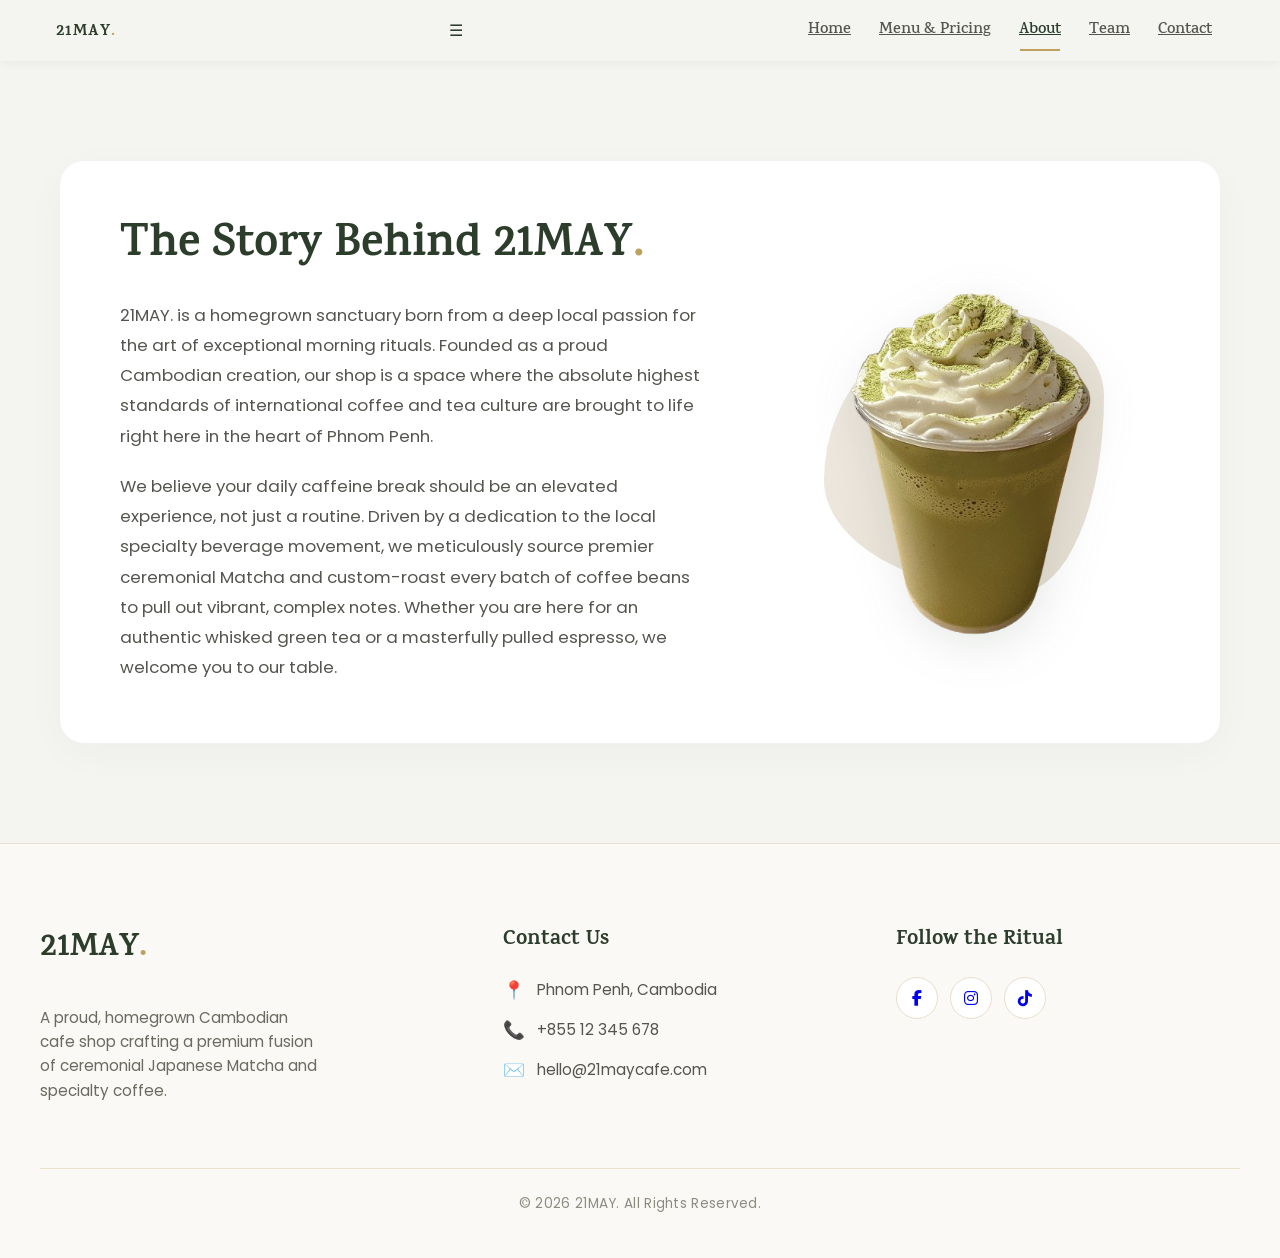
==== about.html @ 0ec9f31c "change-to-page" ====
<!doctype html>
<html lang="en">
  <head>
    <title>21MAY. | About Us</title>
    <meta charset="UTF-8" />
    <meta name="viewport" content="width=device-width, initial-scale=1" />
    <link
      rel="icon"
      type="image/x-icon"
      href="./images/favicon/21MAY._Logo.png"
    />
    <link
      rel="stylesheet"
      href="https://cdnjs.cloudflare.com/ajax/libs/font-awesome/6.4.2/css/all.min.css"
    />
    <link rel="stylesheet" href="https://www.w3schools.com/w3css/5/w3.css" />
    <link
      rel="stylesheet"
      href="https://fonts.googleapis.com/css?family=Karma"
    />
    <link rel="stylesheet" href="./css/style.css" />
  </head>
  <body class="creamy">
    <nav
      class="w3-sidebar w3-bar-block w3-card w3-top w3-xlarge w3-animate-left w3-hide-medium w3-hide-large custom-sidebar"
      id="mySidebar"
    >
      <a
        href="javascript:void(0)"
        onclick="w3_close()"
        class="w3-bar-item w3-button sidebar-close-btn"
        >Close &times;</a
      >
      <a
        href="index.html"
        onclick="w3_close()"
        class="w3-bar-item w3-button sidebar-link"
        >Home</a
      >
      <a
        href="menuPricing.html"
        onclick="w3_close()"
        class="w3-bar-item w3-button sidebar-link"
        >Menu & Pricing</a
      >
      <a
        href="about.html"
        onclick="w3_close()"
        class="w3-bar-item w3-button sidebar-link"
        >About</a
      >
      <a
        href="team.html"
        onclick="w3_close()"
        class="w3-bar-item w3-button sidebar-link"
        >Team</a
      >
      <a
        href="contact.html"
        onclick="w3_close()"
        class="w3-bar-item w3-button sidebar-link"
        >Contact</a
      >
    </nav>

    <div class="w3-top main-navbar">
      <div class="w3-xlarge navbar-container">
        <div class="logo-wrapper">
          <a href="index.html" class="logo-text"
            >21MAY<span class="logo-dot">.</span></a
          >
        </div>
        <div
          class="w3-button w3-hide-medium w3-hide-large nav-mobile-toggle"
          onclick="w3_open()"
        >
          ☰
        </div>
        <div class="w3-hide-small nav-links-container">
          <a
            href="index.html"
            class="w3-bar-item w3-button w3-medium custom-nav-link"
            >Home</a
          >
          <a
            href="menuPricing.html"
            class="w3-bar-item w3-button w3-medium custom-nav-link"
            >Menu & Pricing</a
          >
          <a
            href="about.html"
            class="w3-bar-item w3-button w3-medium custom-nav-link active-nav"
            >About</a
          >
          <a
            href="team.html"
            class="w3-bar-item w3-button w3-medium custom-nav-link"
            >Team</a
          >
          <a
            href="contact.html"
            class="w3-bar-item w3-button w3-medium custom-nav-link"
            >Contact</a
          >
        </div>
      </div>
    </div>

    <main>
      <section class="about-section">
        <div class="about-container">
          <div class="about-content">
            <h2 class="about-title">
              The Story Behind 21MAY<span class="text-accent">.</span>
            </h2>
            <p class="about-description">
              21MAY. is a homegrown sanctuary born from a deep local passion for
              the art of exceptional morning rituals. Founded as a proud
              Cambodian creation, our shop is a space where the absolute highest
              standards of international coffee and tea culture are brought to
              life right here in the heart of Phnom Penh.
            </p>
            <p class="about-description">
              We believe your daily caffeine break should be an elevated
              experience, not just a routine. Driven by a dedication to the
              local specialty beverage movement, we meticulously source premier
              ceremonial Matcha and custom-roast every batch of coffee beans to
              pull out vibrant, complex notes. Whether you are here for an
              authentic whisked green tea or a masterfully pulled espresso, we
              welcome you to our table.
            </p>
          </div>
          <div class="about-image-wrapper">
            <div class="about-img-container">
              <div class="about-img-backdrop"></div>
              <img
                src="./images/matcha/bgRemove/Matcha-Frappe-removebg-preview.png"
                alt="Signature Craft Strawberry Matcha Drink"
                class="about-item-img"
              />
            </div>
          </div>
        </div>
      </section>
    </main>

    <footer class="site-footer">
      <div class="footer-container">
        <div class="footer-column brand-info">
          <a href="index.html" class="footer-logo"
            >21MAY<span class="logo-dot">.</span></a
          >
          <p class="footer-tagline">
            A proud, homegrown Cambodian cafe shop crafting a premium fusion of
            ceremonial Japanese Matcha and specialty coffee.
          </p>
        </div>
        <div class="footer-column contact-details">
          <h4 class="footer-heading">Contact Us</h4>
          <ul class="footer-links-list">
            <li>
              <span class="contact-icon">📍</span
              ><span class="contact-text">Phnom Penh, Cambodia</span>
            </li>
            <li>
              <span class="contact-icon">📞</span
              ><a href="tel:+85512345678" class="contact-link"
                >+855 12 345 678</a
              >
            </li>
            <li>
              <span class="contact-icon">✉️</span
              ><a href="mailto:hello@21maycafe.com" class="contact-link"
                >hello@21maycafe.com</a
              >
            </li>
          </ul>
        </div>
        <div class="footer-column social-connect">
          <h4 class="footer-heading">Follow the Ritual</h4>
          <div class="social-icons-grid">
            <a href="#" class="social-btn"
              ><i class="fa-brands fa-facebook-f"></i
            ></a>
            <a href="#" class="social-btn"
              ><i class="fa-brands fa-instagram"></i
            ></a>
            <a href="#" class="social-btn"
              ><i class="fa-brands fa-tiktok"></i
            ></a>
          </div>
        </div>
      </div>
      <hr class="footer-divider" />
      <div class="footer-bottom">
        <p class="copyright-text">&copy; 2026 21MAY. All Rights Reserved.</p>
      </div>
    </footer>

    <script>
      function w3_open() {
        document.getElementById("mySidebar").style.display = "block";
      }
      function w3_close() {
        document.getElementById("mySidebar").style.display = "none";
      }
    </script>
  </body>
</html>
---- css/style.css ----
@import url("https://fonts.googleapis.com/css2?family=Koulen&family=Poppins:ital,wght=0,100;0,200;0,300;0,400;0,500;0,600;0,700;0,800;0,900;1,100;1,200;1,300;1,400;1,500;1,600;1,700;1,800;1,900&display=swap");
@import url("./section/navbar.css");
@import url("./section/sidebar.css");
@import url("./section/hero.css");
@import url("./section/menuPricing.css");
@import url("./section/about.css");
@import url("./section/team.css");
@import url("./section/footer.css");

/* Global Smooth Reset */
* {
  box-sizing: border-box;
  scroll-behavior: smooth;
}

body,
h1,
h2,
h3,
h4,
h5,
h6 {
  font-family: "Poppins", sans-serif;
  margin: 0;
  padding: 0;
}

.creamy {
  background-color: #f4f4f0;
}

/* Set standard top buffer context for fixed-navbar targets */
section {
  scroll-margin-top: 70px;
}
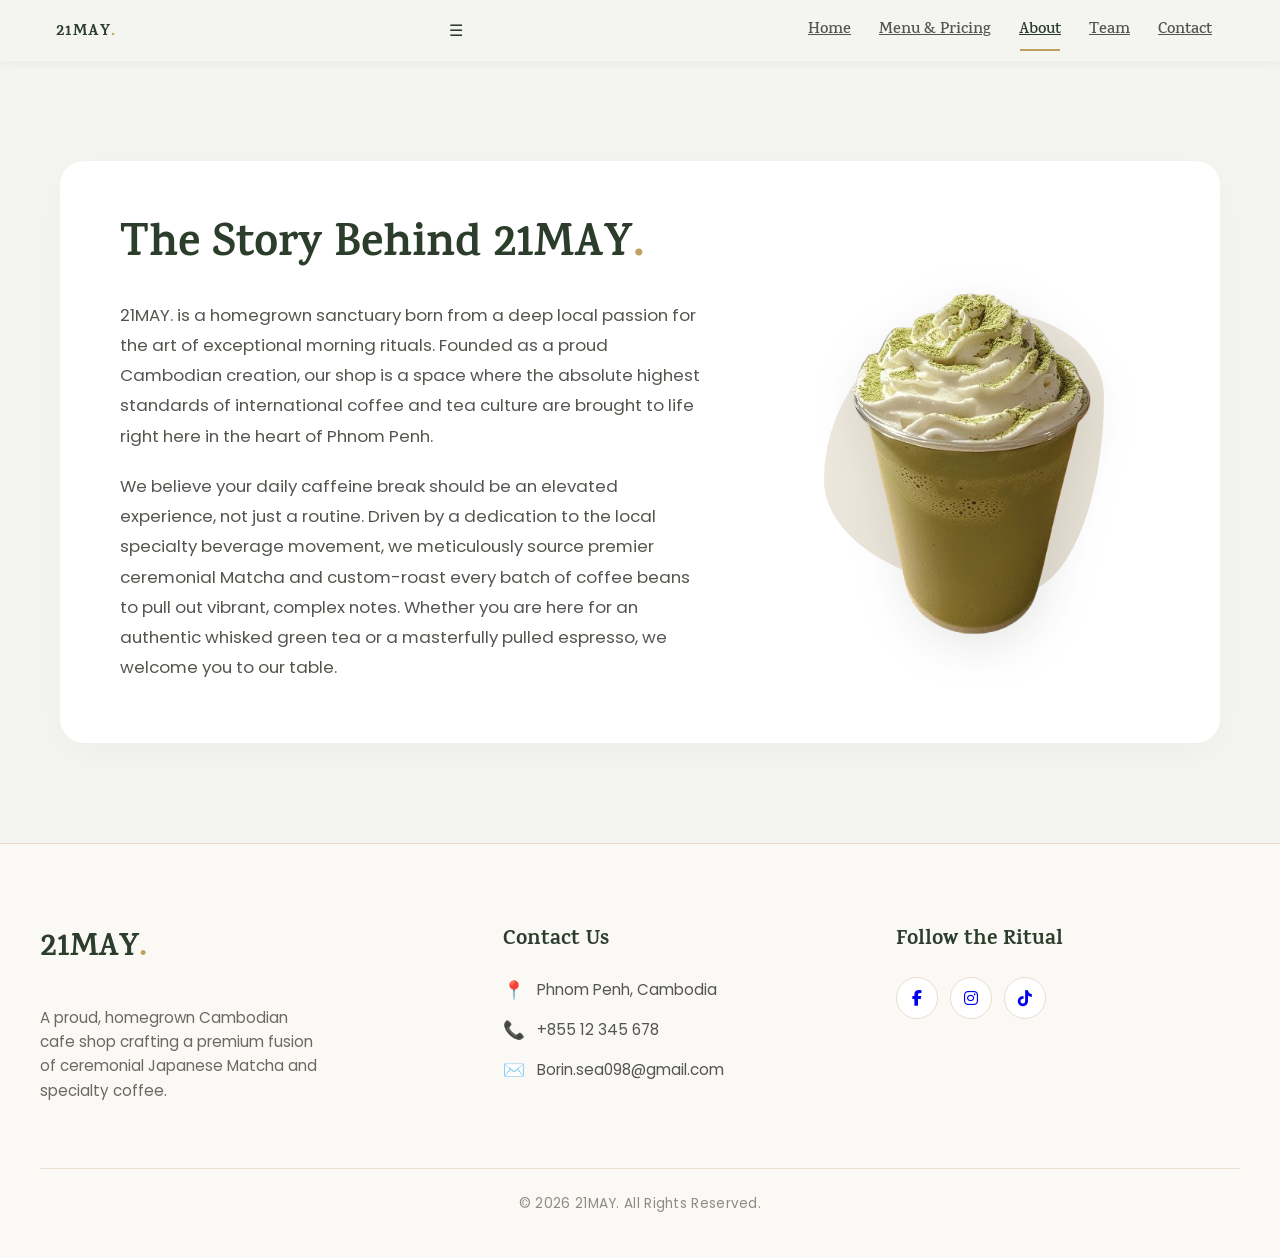
==== commit c0bf12b0: "updated" ====
--- a/about.html
+++ b/about.html
@@ -170,8 +170,8 @@
             </li>
             <li>
               <span class="contact-icon">✉️</span
-              ><a href="mailto:hello@21maycafe.com" class="contact-link"
-                >hello@21maycafe.com</a
+              ><a href="mailto:Borin.sea098@gmail.com" class="contact-link"
+                >Borin.sea098@gmail.com</a
               >
             </li>
           </ul>
